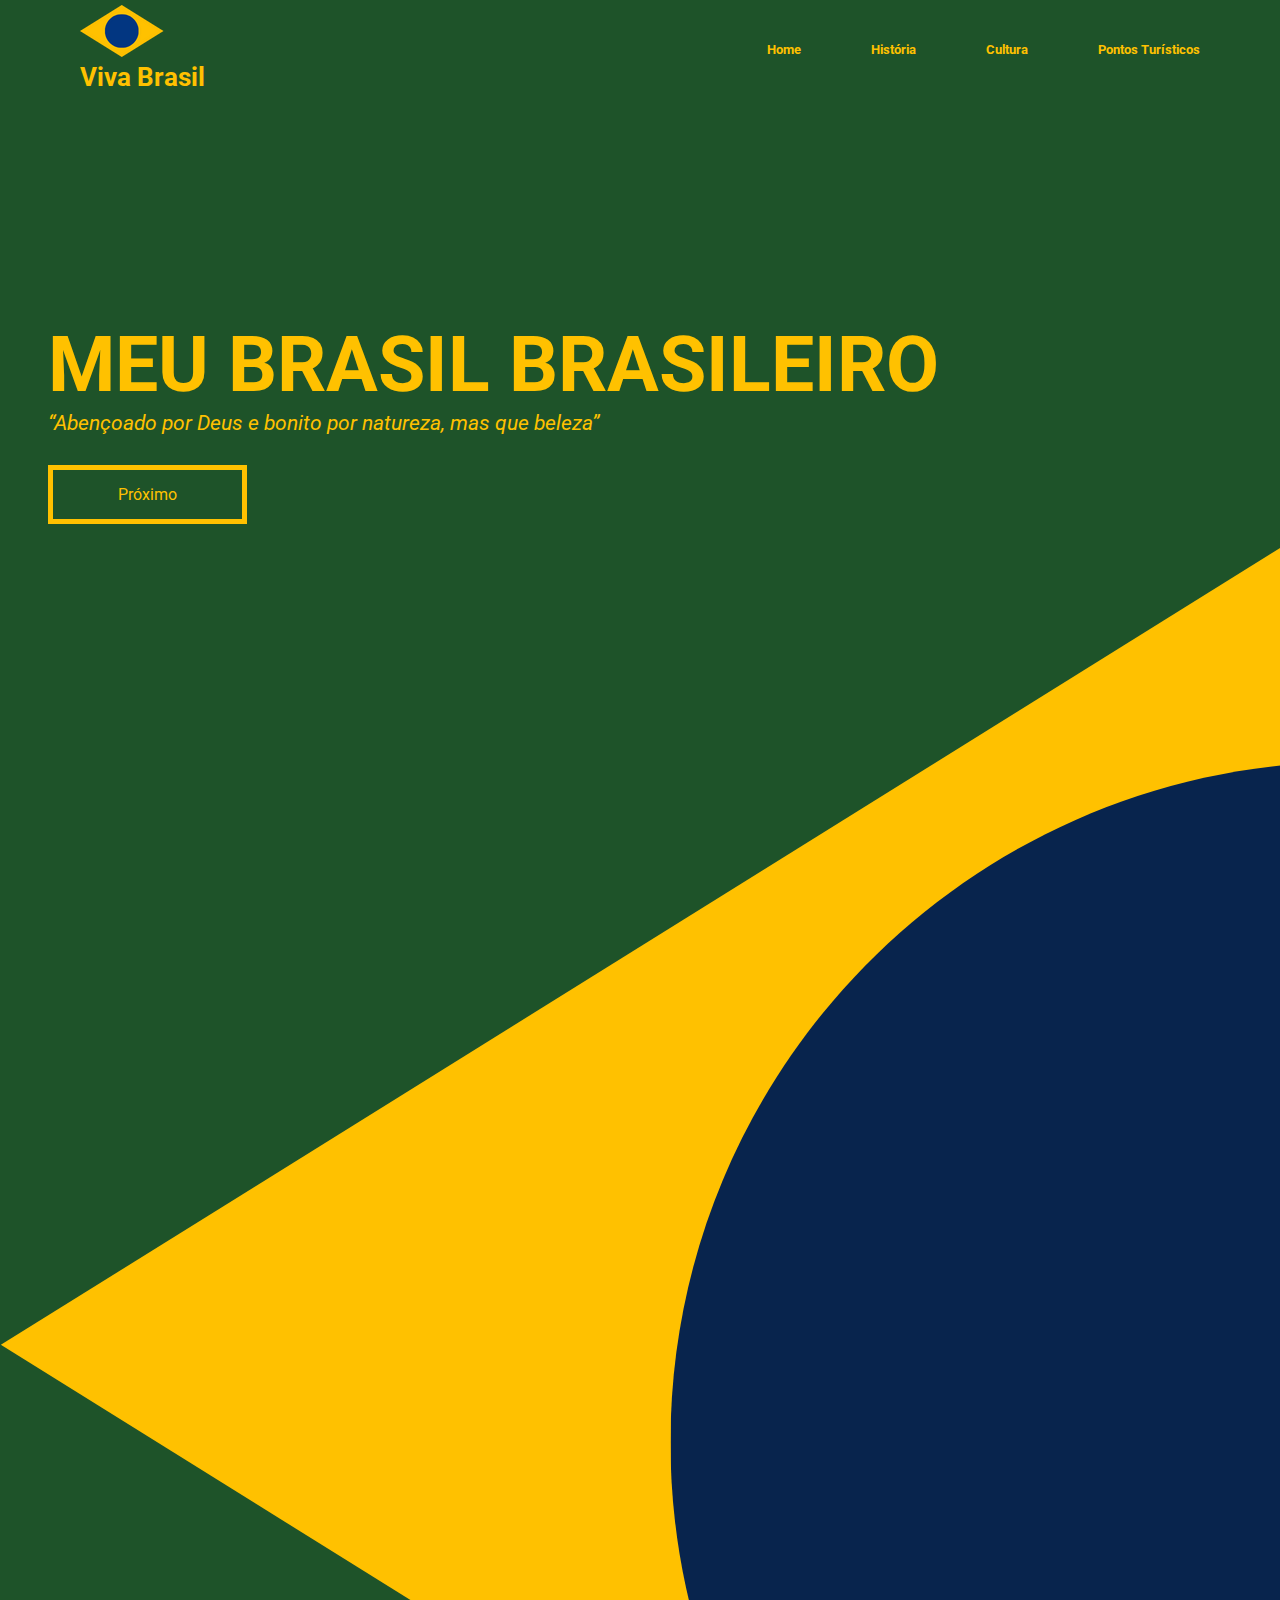
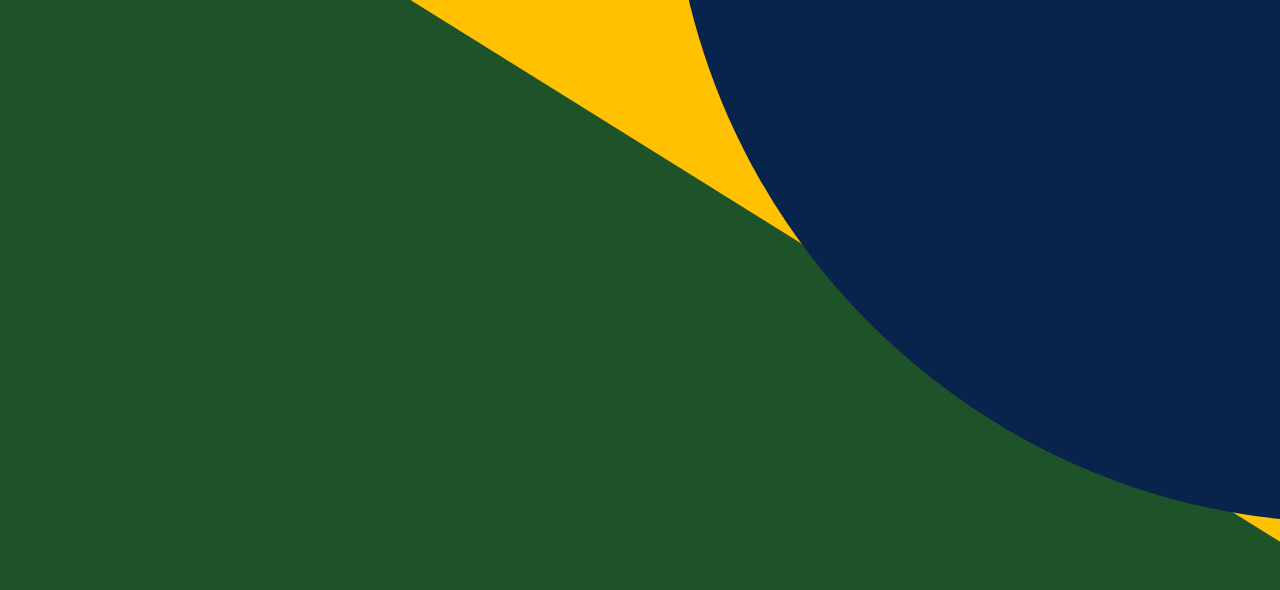
==== home.html @ faef14db "Primeiro Commit" ====
<!DOCTYPE html>
<html lang="pt-BR">
<head>
    <meta charset="UTF-8">
    <meta name="viewport" content="width=device-width, initial-scale=1.0">
    <link rel="stylesheet" href="home.css">
    <link rel="preconnect" href="https://fonts.googleapis.com">
    <link rel="preconnect" href="https://fonts.gstatic.com" crossorigin>
    <link href="https://fonts.googleapis.com/css2?family=Germania+One&family=Roboto:ital,wght@0,100;0,300;0,400;0,500;0,700;0,900;1,100;1,300;1,400;1,500;1,700;1,900&display=swap" rel="stylesheet">
    <title>Viva Brasil</title>
</head>
<body>
    <header>
        <div class="viva-brasil">
            <a href="./home.html">
                <img src="./assets/Viva Brasil 1.png" alt="Bandeira do Brasil">
                <h1>Viva Brasil</h1>
            </a>
        </div>

        <nav>
            <ul>
                <li>
                    <a href="./home.html">Home</a>
                </li>
            </ul>
            <ul>
                <li>
                    <a href="./pages/historia.html">História</a>
                </li>
            </ul>
            <ul>
                <li>
                    <a href="./pages/cultura.html">Cultura</a>
                </li>
            </ul>
            <ul>
                <li>
                    <a href="./pages/pontosturisticos.html">Pontos Turísticos</a>
                </li>
            </ul>
        </nav>
    </header>

        <main>
            <h1>MEU BRASIL BRASILEIRO</h1>
            <p>“Abençoado por Deus e bonito por natureza, mas que beleza”</p>

            <a href="./pages/historia.html">Próximo</a>
        </main>

        <img src="./assets/Viva Brasil 2.png" alt="">
</body>
</html>
---- home.css ----
@import url(./css/global.css);
@import url(./css/header.css);

body {
    background-color: var(--verde-1);
    height: 100px;
}

main h1 {
    /*223*/
    padding-top: 223px;
    padding-inline-start: 3rem;
    font-weight: 700;
    font-size: 77.1px;
    color: var(--amarelo-1);
}

main p {
    padding-inline-start: 3rem;
    padding-bottom: 50px;
    font-size: 21.1px;
    font-style: italic;
    color: var(--amarelo-1);

}

main a {
    margin-left: 3rem;
    text-decoration: none;
    color: var(--amarelo-1);
    border: 5px solid var(--amarelo-1);
    padding: 15px 65px;
    
}
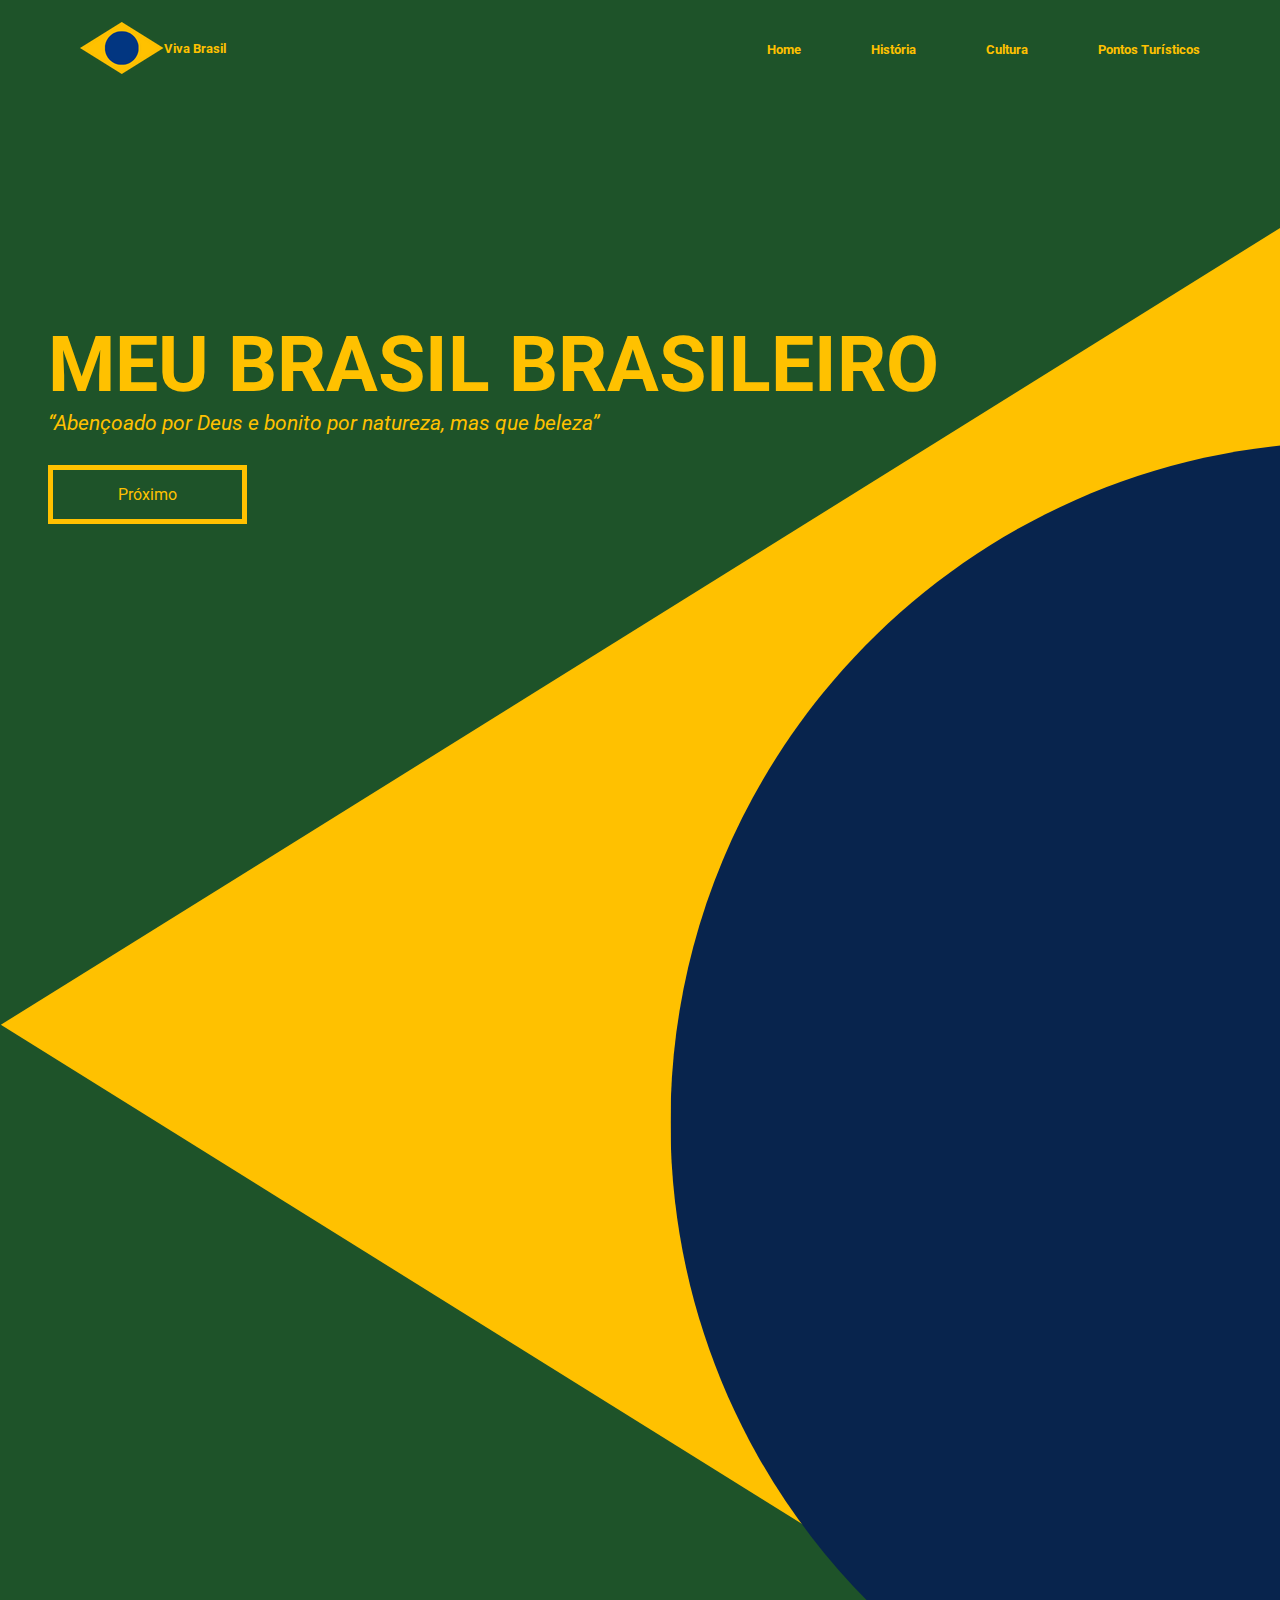
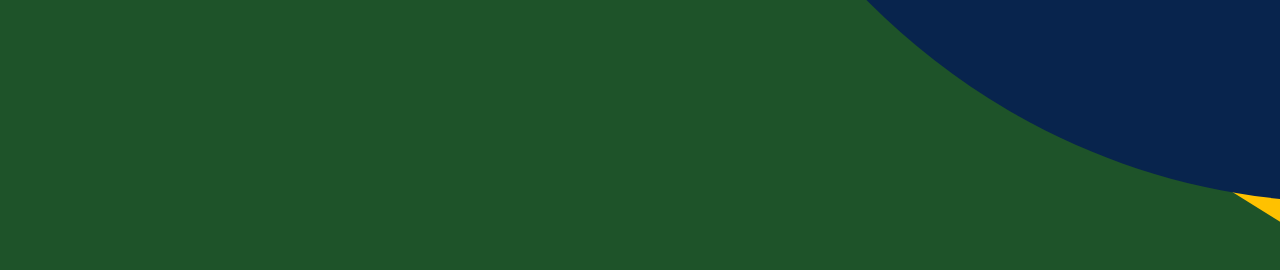
==== commit 6804111c: "Home - OK" ====
--- a/home.html
+++ b/home.html
@@ -14,7 +14,7 @@
         <div class="viva-brasil">
             <a href="./home.html">
                 <img src="./assets/Viva Brasil 1.png" alt="Bandeira do Brasil">
-                <h1>Viva Brasil</h1>
+                <span>Viva Brasil</span>
             </a>
         </div>
 
@@ -49,6 +49,6 @@
             <a href="./pages/historia.html">Próximo</a>
         </main>
 
-        <img src="./assets/Viva Brasil 2.png" alt="">
+        <img class="bandeira" src="./assets/Viva Brasil 2.png" alt="">
 </body>
 </html>--- a/home.css
+++ b/home.css
@@ -4,6 +4,7 @@
 body {
     background-color: var(--verde-1);
     height: 100px;
+    overflow: hidden;
 }
 
 main h1 {
@@ -31,4 +32,8 @@
     border: 5px solid var(--amarelo-1);
     padding: 15px 65px;
     
+}
+
+.bandeira {
+    margin-top: -20rem;
 }